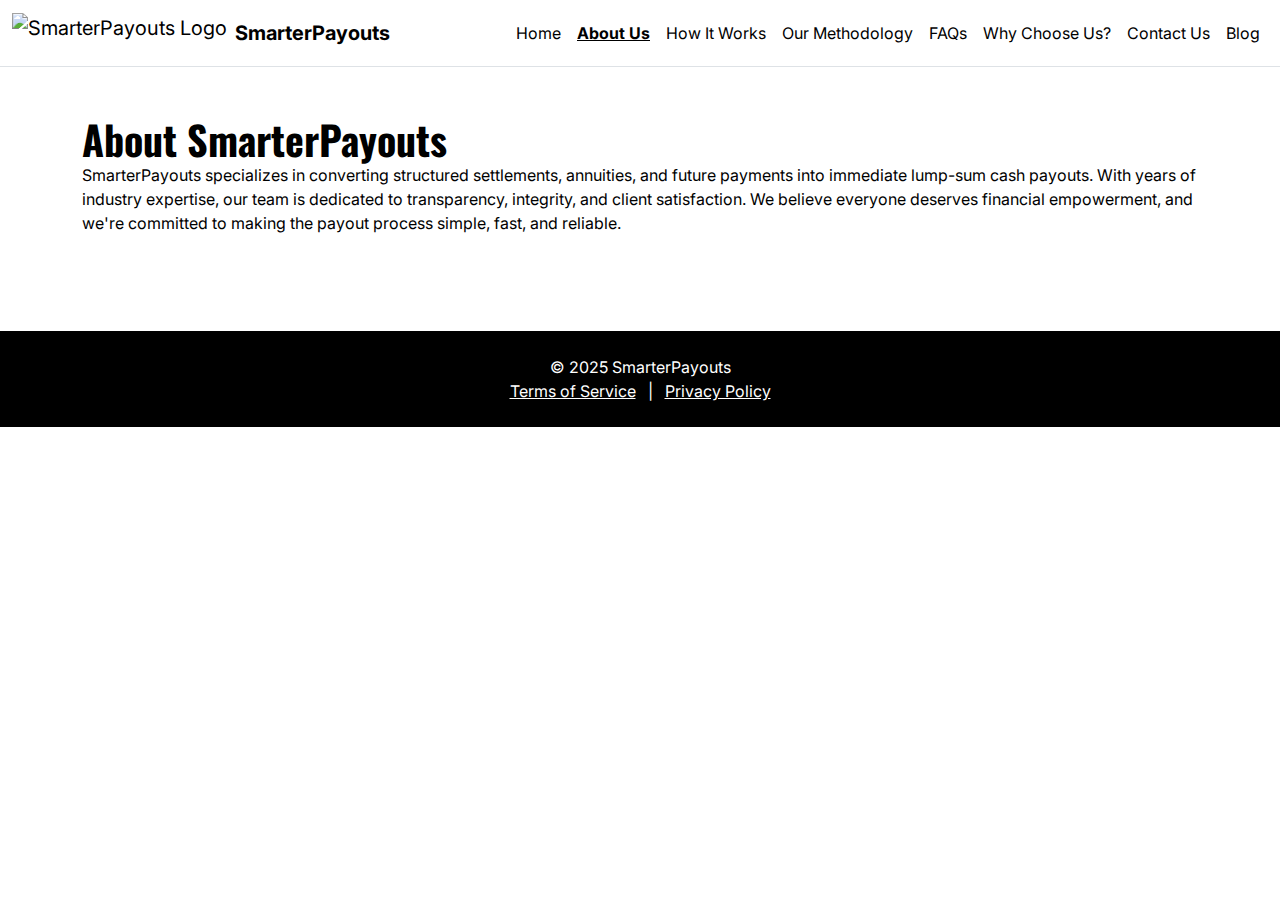
==== about.html @ cfe901aa "Add files via upload" ====
<!DOCTYPE html>
<html lang="en">
<head>
  <meta charset="UTF-8">
  <title>SmarterPayouts | About Us</title>
  <meta name="viewport" content="width=device-width, initial-scale=1">
  <meta name="author" content="SmarterPayouts">
  
  <!-- SEO Meta Tags -->
  <meta name="description" content="Learn about SmarterPayouts, a company specializing in converting structured settlements and annuities to lump-sum cash.">
  <meta name="keywords" content="structured settlement, annuity, lump sum, about SmarterPayouts">
  <link rel="canonical" href="https://www.smarterpayouts.com/about.html">
  
  <!-- Open Graph / Social Media Tags -->
  <meta property="og:title" content="SmarterPayouts | About Us">
  <meta property="og:description" content="Discover how SmarterPayouts empowers you with immediate cash payouts from structured settlements and annuities.">
  <meta property="og:url" content="https://www.smarterpayouts.com/about.html">
  <meta property="og:type" content="website">
  <meta property="og:image" content="https://www.smarterpayouts.com/og-image.jpg">
  <meta property="og:site_name" content="SmarterPayouts">
  <meta property="og:locale" content="en_US">
  
  <!-- Twitter Card -->
  <meta name="twitter:card" content="summary_large_image">
  <meta name="twitter:title" content="SmarterPayouts | About Us">
  <meta name="twitter:description" content="Learn how SmarterPayouts converts structured settlements and annuities into lump-sum cash.">
  <meta name="twitter:image" content="https://www.smarterpayouts.com/og-image.jpg">
  
  <!-- Preconnect for faster resource loading -->
  <link rel="preconnect" href="https://cdn.jsdelivr.net">
  <link rel="preconnect" href="https://fonts.googleapis.com">
  
  <!-- Bootstrap CSS -->
  <link href="https://cdn.jsdelivr.net/npm/bootstrap@5.3.0/dist/css/bootstrap.min.css" rel="stylesheet">
  
  <!-- Custom CSS -->
  <link rel="stylesheet" href="style.css">
  
  <!-- Structured Data: Organization JSON-LD -->
  <script type="application/ld+json">
  {
    "@context": "https://schema.org",
    "@type": "Organization",
    "name": "SmarterPayouts",
    "url": "https://www.smarterpayouts.com/",
    "logo": "https://www.smarterpayouts.com/logo.png",
    "sameAs": [
      "https://www.facebook.com/smarterpayouts",
      "https://www.twitter.com/smarterpayouts",
      "https://www.linkedin.com/company/smarterpayouts"
    ]
  }
  </script>
  
  <!-- Structured Data: Breadcrumbs -->
  <script type="application/ld+json">
  {
    "@context": "https://schema.org",
    "@type": "BreadcrumbList",
    "itemListElement": [
      {
        "@type": "ListItem",
        "position": 1,
        "name": "Home",
        "item": "https://www.smarterpayouts.com/"
      },
      {
        "@type": "ListItem",
        "position": 2,
        "name": "About Us",
        "item": "https://www.smarterpayouts.com/about.html"
      }
    ]
  }
  </script>
</head>
<body>
  <header>
    <!-- NAVIGATION -->
    <nav class="navbar navbar-expand-lg navbar-light bg-white border-bottom">
      <div class="container-fluid">
        <a class="navbar-brand d-flex align-items-center" href="index.html">
          <img src="logo.png" alt="SmarterPayouts Logo" height="40">
          <span class="ms-2 fw-bold">SmarterPayouts</span>
        </a>
        <button class="navbar-toggler" type="button" data-bs-toggle="collapse" data-bs-target="#mainNavbar" aria-controls="mainNavbar" aria-expanded="false" aria-label="Toggle navigation">
          <span class="navbar-toggler-icon"></span>
        </button>
        <div class="collapse navbar-collapse" id="mainNavbar">
          <ul class="navbar-nav ms-auto mb-2 mb-lg-0">
            <li class="nav-item"><a class="nav-link" href="index.html">Home</a></li>
            <li class="nav-item"><a class="nav-link active" href="about.html">About Us</a></li>
            <li class="nav-item"><a class="nav-link" href="how-it-works.html">How It Works</a></li>
            <li class="nav-item"><a class="nav-link" href="methodology.html">Our Methodology</a></li>
            <li class="nav-item"><a class="nav-link" href="faqs.html">FAQs</a></li>
            <li class="nav-item"><a class="nav-link" href="why-choose-us.html">Why Choose Us?</a></li>
            <li class="nav-item"><a class="nav-link" href="contact.html">Contact Us</a></li>
            <li class="nav-item"><a class="nav-link" href="blog.html">Blog</a></li>
          </ul>
        </div>
      </div>
    </nav>
    <!-- END NAVIGATION -->
  </header>
  
  <main>
    <section class="container py-5">
      <h1 class="fw-bold">About SmarterPayouts</h1>
      <p>
        SmarterPayouts specializes in converting structured settlements, annuities, and future payments into immediate lump-sum cash payouts. With years of industry expertise, our team is dedicated to transparency, integrity, and client satisfaction. We believe everyone deserves financial empowerment, and we're committed to making the payout process simple, fast, and reliable.
      </p>
    </section>
  </main>
  
  <footer class="bg-black text-white py-4 mt-5">
    <div class="container text-center">
      <p>© 2025 SmarterPayouts</p>
      <p>
        <a href="terms.html" class="text-white text-decoration-underline me-2">Terms of Service</a> |
        <a href="privacy.html" class="text-white text-decoration-underline ms-2">Privacy Policy</a>
      </p>
    </div>
  </footer>
  
  <!-- Bootstrap JS -->
  <script src="https://cdn.jsdelivr.net/npm/bootstrap@5.3.0/dist/js/bootstrap.bundle.min.js"></script>
  <script src="script.js"></script>
</body>
</html>
---- style.css ----
/* --------------------------------------------------
   Global Settings & Variables
-------------------------------------------------- */
@import url('https://fonts.googleapis.com/css2?family=Oswald:wght@400;600;700&family=Inter:wght@400;500;600;700&display=swap');

:root {
  /* Brand Colors */
  --scrunch-yellow: #ffd60a;
  --scrunch-blue: #97c6fe;
  --scrunch-purple: #b880ff;
  --scrunch-green: #73d99d;
  --scrunch-orange: #ffaa48;
  
  /* Basic Colors */
  --text-color: #000;
  --secondary-text-color: #333;
  --light-gray: #f9f9f9;
  --medium-gray: #777;
  --footer-bg: #000;
  --footer-text: #fff;
}

/* Universal Box-Sizing */
*,
*::before,
*::after {
  box-sizing: border-box;
}

/* --------------------------------------------------
   Reset & Base Styles
-------------------------------------------------- */
/* Reset margins, padding and remove link decorations */
body, h1, h2, h3, h4, h5, h6, p, ul, li, a {
  margin: 0;
  padding: 0;
  text-decoration: none;
}

/* Base body styles using Inter */
body {
  font-family: 'Inter', sans-serif;
  font-size: 16px;
  line-height: 1.5;
  color: var(--text-color);
}

/* Headings use Oswald for a tall, condensed look */
h1, h2, h3, h4, h5, h6 {
  font-family: 'Oswald', sans-serif;
  font-weight: 300;
}

/* --------------------------------------------------
   Utility Classes & Components
-------------------------------------------------- */
/* Brand color utility classes */
.bg-scrunchyellow { background-color: var(--scrunch-yellow) !important; }
.bg-scrunchblue   { background-color: var(--scrunch-blue) !important; }
.bg-scrunchpurple { background-color: var(--scrunch-purple) !important; }
.bg-scrunchgreen  { background-color: var(--scrunch-green) !important; }
.bg-scrunchorange { background-color: var(--scrunch-orange) !important; }

/* Announcement bar styling (black bar at top) */
.announcement-bar {
  background-color: #000;
  color: #fff;
  text-align: center;
  padding: 0.5rem 1rem;
}
.announcement-bar a {
  color: #fff;
}
.announcement-bar a:hover {
  text-decoration: underline;
}

/* Hero section styling */
.hero-section {
  padding: 2rem;
  background-color: var(--light-gray);
}
.hero-section h1 {
  font-size: 2.5rem;
  margin-bottom: 1rem;
  font-weight: 400;
}
.hero-section p {
  font-size: 1.125rem; /* ~18px */
  margin-bottom: 1.5rem;
}

/* Button styles for .btn-warning */
.btn-warning {
  background-color: var(--scrunch-yellow);
  border-color: var(--scrunch-yellow);
  color: var(--text-color);
  font-family: 'Inter', sans-serif;
  font-weight: 600;
}
.btn-warning:hover {
  background-color: #ffcf2e;
}

/* Trusted by section */
.trusted-by-title {
  text-transform: uppercase;
  font-size: 1rem;
  color: #666;
  letter-spacing: 0.05em;
  margin-bottom: 1.5rem;
  text-align: center;
}
.trusted-logos {
  display: flex;
  flex-wrap: wrap; /* Stack on smaller screens */
  gap: 1rem;
  justify-content: center;
  align-items: center;
}
.trusted-logos div {
  font-size: 1.125rem;
  color: var(--medium-gray);
  /* Alternatively, style image logos here */
}
.trusted-logos img {
  max-height: 28px;
  filter: grayscale(100%);
}

/* Explore section styling */
.explore-section {
  padding: 2rem 0;
  text-align: center;
  background-color: var(--light-gray);
}
.explore-section h2 {
  font-size: 2rem;
  margin-bottom: 1.5rem;
}
.explore-cards .card {
  border: none;
  min-height: 150px;
  display: flex;
  justify-content: center;
  align-items: center;
  color: var(--text-color);
}
.explore-cards .card h5 {
  font-size: 1.25rem;
  margin: 0;
}

/* Answers section styling */
.answers-section {
  padding: 2rem;
  text-align: center;
  color: var(--text-color);
  background-color: var(--scrunch-orange);
}
.answers-section h3 {
  font-size: 1.75rem;
  margin-bottom: 1rem;
}

/* Generic content sections */
.content-section {
  padding: 2rem 1rem;
}
.content-section h4 {
  font-family: 'Oswald', sans-serif;
  font-size: 1.5rem;
  margin-bottom: 1rem;
}
.content-section p {
  margin-bottom: 1rem;
  color: var(--secondary-text-color);
}
.content-section img {
  max-width: 100%;
  height: auto;
  margin-bottom: 1rem;
}

/* Footer styling */
footer {
  padding: 2rem;
  text-align: center;
  background-color: var(--footer-bg);
  color: var(--footer-text);
}

/* Common spacing helpers */
.mt-5 { margin-top: 3rem !important; }
.mb-3 { margin-bottom: 1rem !important; }

/* Navigation link styling */
.navbar-nav .nav-link {
  color: var(--text-color);
  transition: color 0.2s;
}
.navbar-nav .nav-link:hover {
  text-decoration: underline;
  color: #333;
}
/* Active page highlighting */
.navbar-nav .nav-link.active {
  font-weight: 700;
  text-decoration: underline;
}

/* Optional star icon class */
.star-icon {
  display: inline-block;
  margin: 0 0.25rem;
  font-size: 1rem;
  font-weight: 700;
  line-height: 1;
}
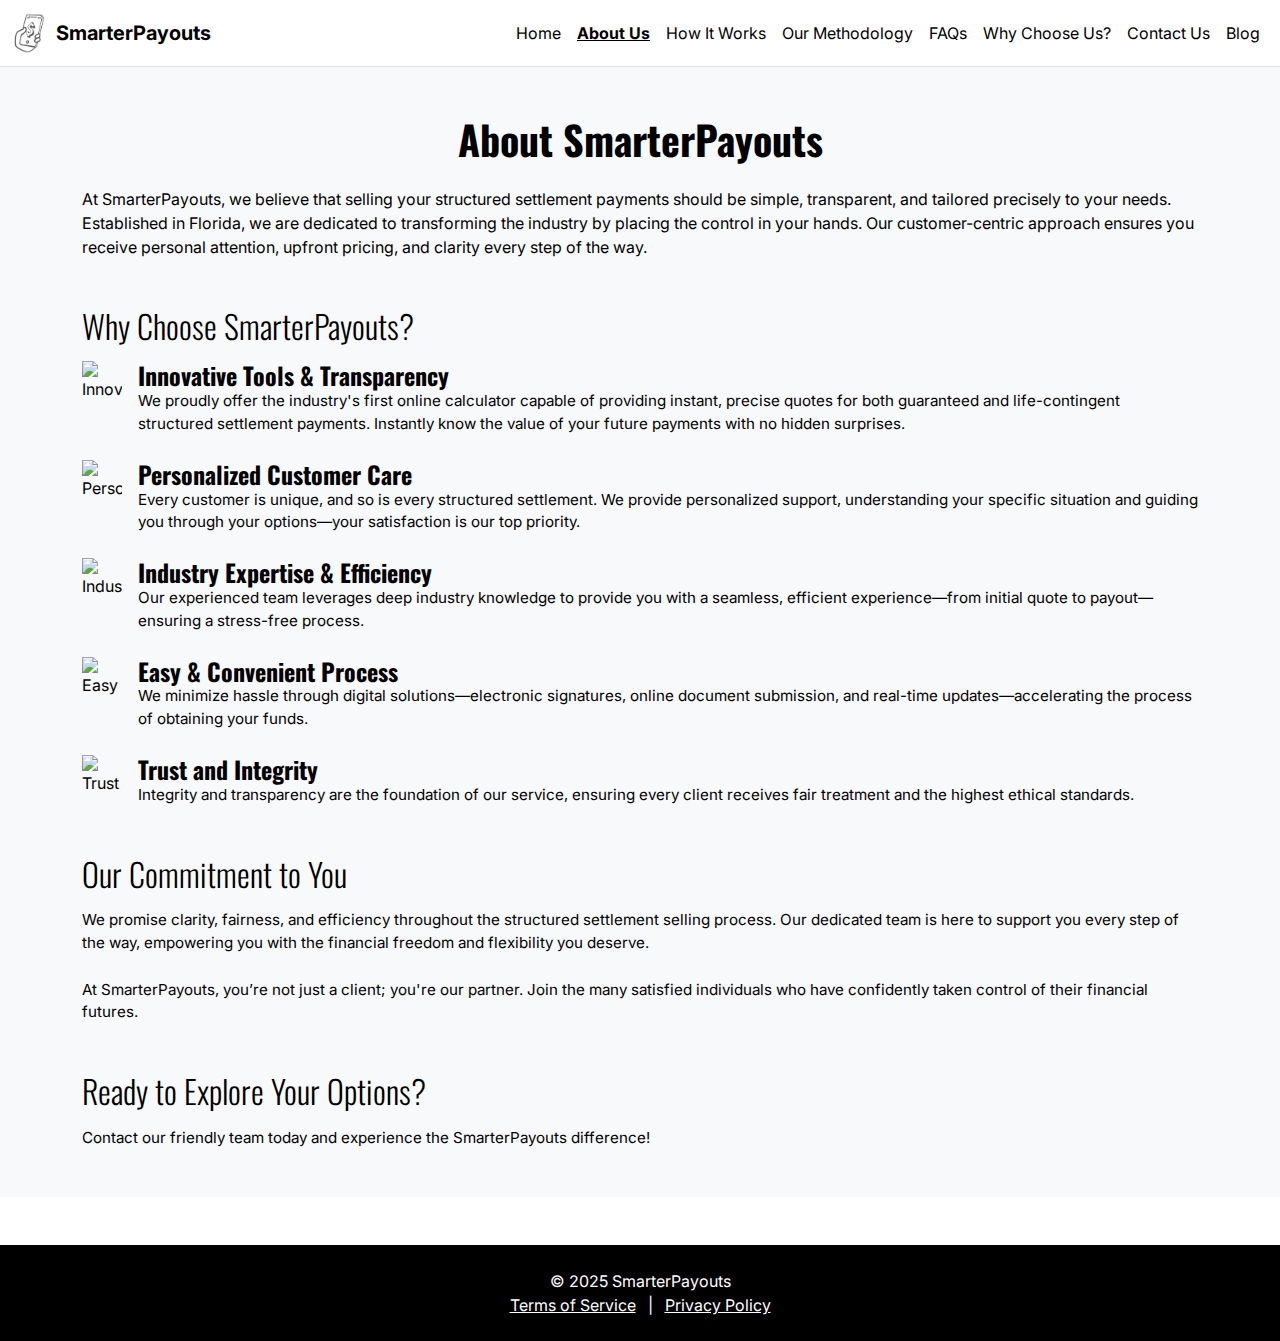
==== commit f20057fa: "Add files via upload" ====
--- a/about.html
+++ b/about.html
@@ -35,6 +35,11 @@
   
   <!-- Custom CSS -->
   <link rel="stylesheet" href="style.css">
+  
+  <!-- Favicon -->
+  <link rel="icon" href="/favicon.ico" type="image/x-icon">
+  <link rel="icon" type="image/png" sizes="32x32" href="/favicon-32x32.png">
+  <link rel="icon" type="image/png" sizes="16x16" href="/favicon-16x16.png">
   
   <!-- Structured Data: Organization JSON-LD -->
   <script type="application/ld+json">
@@ -104,11 +109,78 @@
   </header>
   
   <main>
-    <section class="container py-5">
-      <h1 class="fw-bold">About SmarterPayouts</h1>
-      <p>
-        SmarterPayouts specializes in converting structured settlements, annuities, and future payments into immediate lump-sum cash payouts. With years of industry expertise, our team is dedicated to transparency, integrity, and client satisfaction. We believe everyone deserves financial empowerment, and we're committed to making the payout process simple, fast, and reliable.
-      </p>
+    <section class="about-section py-5 bg-light">
+      <div class="container">
+        <h1 class="fw-bold text-center mb-4">About SmarterPayouts</h1>
+        <p class="mb-4">
+          At SmarterPayouts, we believe that selling your structured settlement payments should be simple, transparent, and tailored precisely to your needs. Established in Florida, we are dedicated to transforming the industry by placing the control in your hands. Our customer-centric approach ensures you receive personal attention, upfront pricing, and clarity every step of the way.
+        </p>
+        
+        <h2 class="mt-5 mb-3">Why Choose SmarterPayouts?</h2>
+        
+        <div class="mb-4 d-flex align-items-start gap-3">
+          <img src="icons/inno.png" alt="Innovative Tools" class="about-icon" style="width:40px; height:40px; object-fit:contain;">
+          <div>
+            <h3 class="fw-bold" style="font-size:1.5rem;">Innovative Tools &amp; Transparency</h3>
+            <p style="font-size:0.95rem;">
+              We proudly offer the industry's first online calculator capable of providing instant, precise quotes for both guaranteed and life-contingent structured settlement payments. Instantly know the value of your future payments with no hidden surprises.
+            </p>
+          </div>
+        </div>
+        
+        <div class="mb-4 d-flex align-items-start gap-3">
+          <img src="icons/support.png" alt="Personalized Customer Care" class="about-icon" style="width:40px; height:40px; object-fit:contain;">
+          <div>
+            <h3 class="fw-bold" style="font-size:1.5rem;">Personalized Customer Care</h3>
+            <p style="font-size:0.95rem;">
+              Every customer is unique, and so is every structured settlement. We provide personalized support, understanding your specific situation and guiding you through your options—your satisfaction is our top priority.
+            </p>
+          </div>
+        </div>
+        
+        <div class="mb-4 d-flex align-items-start gap-3">
+          <img src="icons/expertise.png" alt="Industry Expertise" class="about-icon" style="width:40px; height:40px; object-fit:contain;">
+          <div>
+            <h3 class="fw-bold" style="font-size:1.5rem;">Industry Expertise &amp; Efficiency</h3>
+            <p style="font-size:0.95rem;">
+              Our experienced team leverages deep industry knowledge to provide you with a seamless, efficient experience—from initial quote to payout—ensuring a stress-free process.
+            </p>
+          </div>
+        </div>
+        
+        <div class="mb-4 d-flex align-items-start gap-3">
+          <img src="icons/easy.png" alt="Easy Process" class="about-icon" style="width:40px; height:40px; object-fit:contain;">
+          <div>
+            <h3 class="fw-bold" style="font-size:1.5rem;">Easy &amp; Convenient Process</h3>
+            <p style="font-size:0.95rem;">
+              We minimize hassle through digital solutions—electronic signatures, online document submission, and real-time updates—accelerating the process of obtaining your funds.
+            </p>
+          </div>
+        </div>
+        
+        <div class="mb-4 d-flex align-items-start gap-3">
+          <img src="icons/trust.png" alt="Trust and Integrity" class="about-icon" style="width:40px; height:40px; object-fit:contain;">
+          <div>
+            <h3 class="fw-bold" style="font-size:1.5rem;">Trust and Integrity</h3>
+            <p style="font-size:0.95rem;">
+              Integrity and transparency are the foundation of our service, ensuring every client receives fair treatment and the highest ethical standards.
+            </p>
+          </div>
+        </div>
+        
+        <h2 class="mt-5 mb-3">Our Commitment to You</h2>
+        <p class="mb-4" style="font-size:0.95rem;">
+          We promise clarity, fairness, and efficiency throughout the structured settlement selling process. Our dedicated team is here to support you every step of the way, empowering you with the financial freedom and flexibility you deserve.
+        </p>
+        <p class="mb-4" style="font-size:0.95rem;">
+          At SmarterPayouts, you’re not just a client; you're our partner. Join the many satisfied individuals who have confidently taken control of their financial futures.
+        </p>
+        
+        <h2 class="mt-5 mb-3">Ready to Explore Your Options?</h2>
+        <p style="font-size:0.95rem;">
+          Contact our friendly team today and experience the SmarterPayouts difference!
+        </p>
+      </div>
     </section>
   </main>
   
--- a/style.css
+++ b/style.css
@@ -18,6 +18,9 @@
   --medium-gray: #777;
   --footer-bg: #000;
   --footer-text: #fff;
+  
+  /* Animation Duration */
+  --animation-duration: 1s;
 }
 
 /* Universal Box-Sizing */
@@ -30,38 +33,40 @@
 /* --------------------------------------------------
    Reset & Base Styles
 -------------------------------------------------- */
-/* Reset margins, padding and remove link decorations */
-body, h1, h2, h3, h4, h5, h6, p, ul, li, a {
+html, body, h1, h2, h3, h4, h5, h6, p, ul, li, a {
   margin: 0;
   padding: 0;
   text-decoration: none;
 }
 
-/* Base body styles using Inter */
 body {
   font-family: 'Inter', sans-serif;
   font-size: 16px;
   line-height: 1.5;
   color: var(--text-color);
-}
-
-/* Headings use Oswald for a tall, condensed look */
+  -webkit-font-smoothing: antialiased;
+  -moz-osx-font-smoothing: grayscale;
+}
+
 h1, h2, h3, h4, h5, h6 {
   font-family: 'Oswald', sans-serif;
   font-weight: 300;
 }
+h3 {
+  font-size: 1.60rem;
+  line-height: 1.2;
+}
 
 /* --------------------------------------------------
    Utility Classes & Components
 -------------------------------------------------- */
-/* Brand color utility classes */
 .bg-scrunchyellow { background-color: var(--scrunch-yellow) !important; }
 .bg-scrunchblue   { background-color: var(--scrunch-blue) !important; }
 .bg-scrunchpurple { background-color: var(--scrunch-purple) !important; }
 .bg-scrunchgreen  { background-color: var(--scrunch-green) !important; }
 .bg-scrunchorange { background-color: var(--scrunch-orange) !important; }
 
-/* Announcement bar styling (black bar at top) */
+/* Announcement Bar */
 .announcement-bar {
   background-color: #000;
   color: #fff;
@@ -75,7 +80,7 @@
   text-decoration: underline;
 }
 
-/* Hero section styling */
+/* Hero Section */
 .hero-section {
   padding: 2rem;
   background-color: var(--light-gray);
@@ -86,11 +91,28 @@
   font-weight: 400;
 }
 .hero-section p {
-  font-size: 1.125rem; /* ~18px */
+  font-size: 1.125rem;
   margin-bottom: 1.5rem;
 }
 
-/* Button styles for .btn-warning */
+/* Hero Move Animation */
+@keyframes gentleMove {
+  0% { transform: translateY(0); }
+  100% { transform: translateY(-10px); }
+}
+.hero-section.hero-move {
+  animation: gentleMove var(--animation-duration) ease-in-out forwards !important;
+}
+
+/* Carousel Profile Image */
+.profile-img {
+  max-width: 100%;
+  height: auto;
+  display: block;
+  margin: 0 auto;
+}
+
+/* Button Styles */
 .btn-warning {
   background-color: var(--scrunch-yellow);
   border-color: var(--scrunch-yellow);
@@ -102,7 +124,7 @@
   background-color: #ffcf2e;
 }
 
-/* Trusted by section */
+/* Trusted By Section */
 .trusted-by-title {
   text-transform: uppercase;
   font-size: 1rem;
@@ -113,7 +135,7 @@
 }
 .trusted-logos {
   display: flex;
-  flex-wrap: wrap; /* Stack on smaller screens */
+  flex-wrap: wrap;
   gap: 1rem;
   justify-content: center;
   align-items: center;
@@ -121,14 +143,13 @@
 .trusted-logos div {
   font-size: 1.125rem;
   color: var(--medium-gray);
-  /* Alternatively, style image logos here */
 }
 .trusted-logos img {
   max-height: 28px;
   filter: grayscale(100%);
 }
 
-/* Explore section styling */
+/* Explore Section */
 .explore-section {
   padding: 2rem 0;
   text-align: center;
@@ -151,7 +172,59 @@
   margin: 0;
 }
 
-/* Answers section styling */
+/* Stats / Counters Section */
+.stats-section {
+  background-color: #f8f9fa;
+}
+.stat-item {
+  font-size: 1.25rem;
+  font-weight: 400;
+  margin-bottom: 1rem;
+}
+.stat-item .counter {
+  font-size: 2.5rem;
+  color: var(--scrunch-blue);
+  font-weight: 700;
+  margin-bottom: 0.5rem;
+}
+
+/* Image Frame Section */
+.image-frame-section {
+  padding: 2rem 0;
+  text-align: center;
+}
+.image-frame-section h2 {
+  font-size: 2rem;
+  margin-bottom: 1.5rem;
+}
+.image-frame {
+  max-width: 400px;
+  margin: 1rem auto;
+  border: 3px solid #fff;
+}
+.image-frame img {
+  display: block;
+  width: 100%;
+  height: auto;
+}
+
+/* Info Section Adjustments */
+.info-section {
+  text-align: left;
+}
+.info-section h5 {
+  font-size: 1rem;
+  margin-bottom: 1rem;
+}
+.info-section ul li {
+  margin-bottom: 0.5rem;
+}
+.info-section ul li a {
+  font-size: 0.875rem;
+  line-height: 1.4;
+}
+
+/* Answers Section */
 .answers-section {
   padding: 2rem;
   text-align: center;
@@ -163,7 +236,7 @@
   margin-bottom: 1rem;
 }
 
-/* Generic content sections */
+/* Generic Content Sections */
 .content-section {
   padding: 2rem 1rem;
 }
@@ -182,7 +255,7 @@
   margin-bottom: 1rem;
 }
 
-/* Footer styling */
+/* Footer */
 footer {
   padding: 2rem;
   text-align: center;
@@ -190,11 +263,11 @@
   color: var(--footer-text);
 }
 
-/* Common spacing helpers */
+/* Spacing Helpers */
 .mt-5 { margin-top: 3rem !important; }
 .mb-3 { margin-bottom: 1rem !important; }
 
-/* Navigation link styling */
+/* Navigation Link Styling */
 .navbar-nav .nav-link {
   color: var(--text-color);
   transition: color 0.2s;
@@ -203,13 +276,49 @@
   text-decoration: underline;
   color: #333;
 }
-/* Active page highlighting */
 .navbar-nav .nav-link.active {
   font-weight: 700;
   text-decoration: underline;
 }
 
-/* Optional star icon class */
+/* Ticker Banner Styles */
+.banner-container {
+  width: 100%;
+  overflow: hidden;
+  background-color: var(--light-gray);
+  padding: 10px 0;
+  margin-bottom: 2rem;
+}
+.banner {
+  display: flex;
+  align-items: center;
+  gap: 20px;
+  white-space: nowrap;
+  padding-left: 10%;
+  animation: ticker 35s linear infinite;
+  animation-delay: 0s;
+  font-family: oswald, sans-serif;
+  color: var(--text-color);
+}
+.banner:hover {
+  animation-play-state: paused;
+}
+.ticker-logos {
+  display: inline-flex;
+  align-items: center;
+  gap: 50px;
+}
+.ticker-logo {
+  max-height: 30px;
+  width: auto;
+}
+@keyframes ticker {
+  0% { transform: translateX(0); }
+  100% { transform: translateX(-100%); }
+}
+
+/* Stats / Counters Keyframes (if needed) */
+/* Optional Star Icon */
 .star-icon {
   display: inline-block;
   margin: 0 0.25rem;
@@ -217,3 +326,4 @@
   font-weight: 700;
   line-height: 1;
 }
+
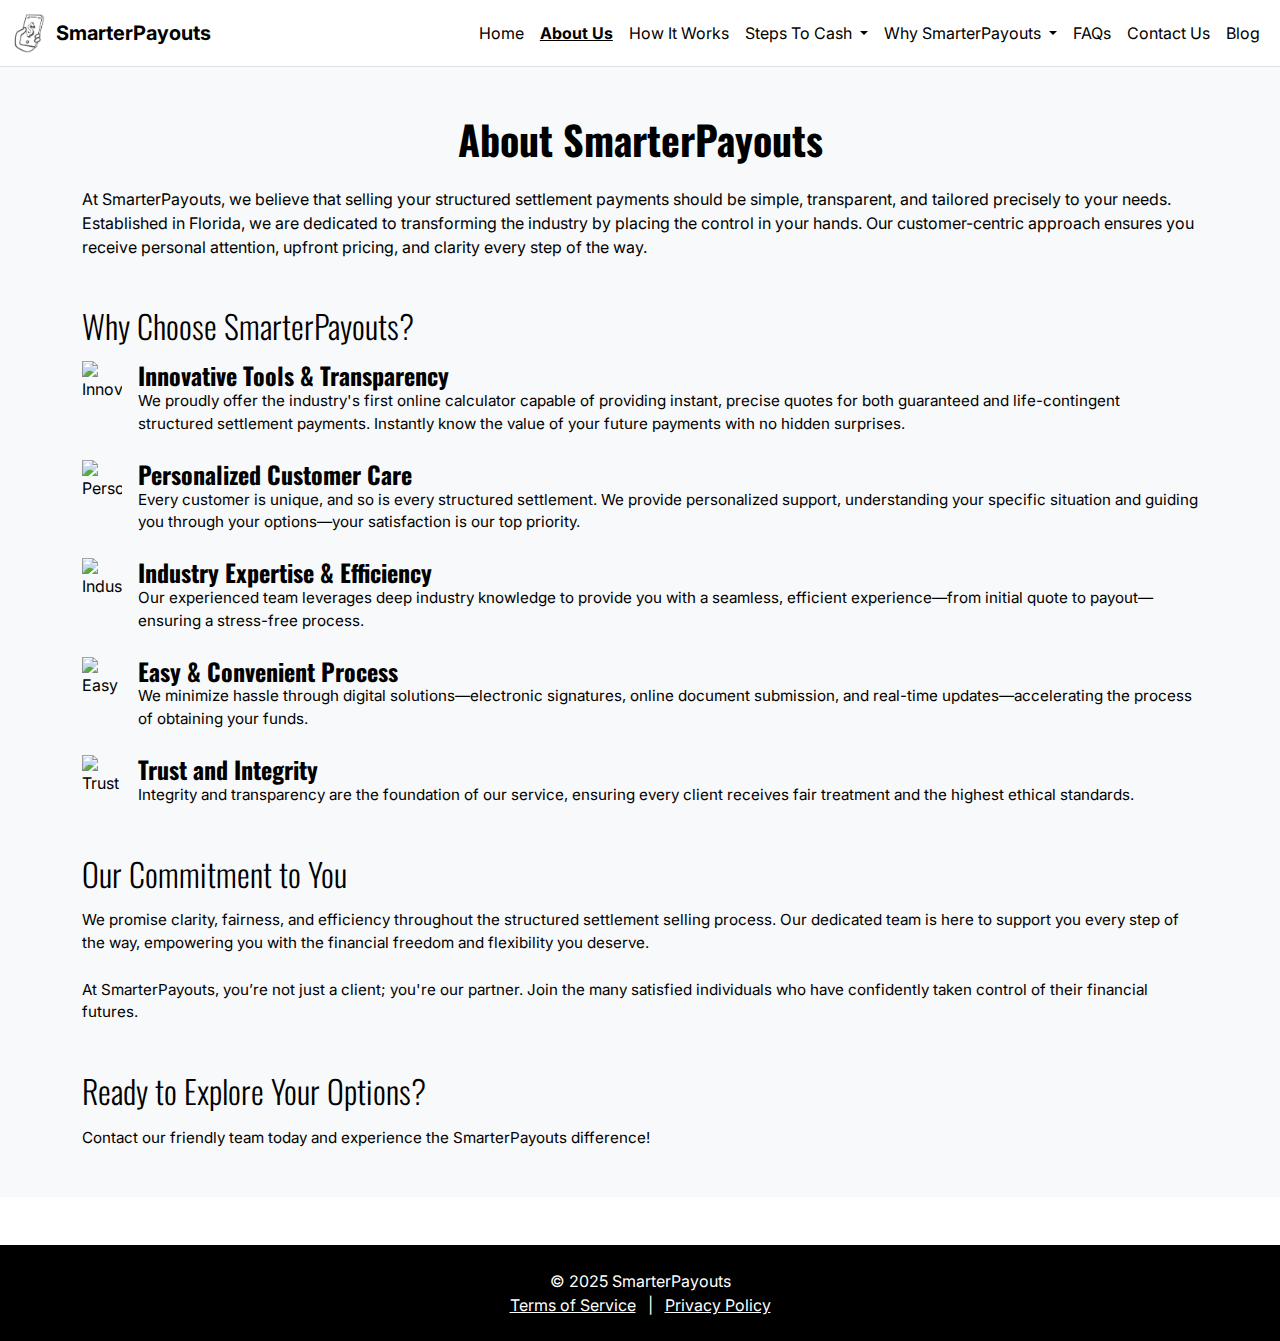
==== commit 8df36c98: "Add files via upload" ====
--- a/about.html
+++ b/about.html
@@ -82,29 +82,57 @@
 <body>
   <header>
     <!-- NAVIGATION -->
-    <nav class="navbar navbar-expand-lg navbar-light bg-white border-bottom">
-      <div class="container-fluid">
-        <a class="navbar-brand d-flex align-items-center" href="index.html">
-          <img src="logo.png" alt="SmarterPayouts Logo" height="40">
-          <span class="ms-2 fw-bold">SmarterPayouts</span>
-        </a>
-        <button class="navbar-toggler" type="button" data-bs-toggle="collapse" data-bs-target="#mainNavbar" aria-controls="mainNavbar" aria-expanded="false" aria-label="Toggle navigation">
-          <span class="navbar-toggler-icon"></span>
-        </button>
-        <div class="collapse navbar-collapse" id="mainNavbar">
-          <ul class="navbar-nav ms-auto mb-2 mb-lg-0">
-            <li class="nav-item"><a class="nav-link" href="index.html">Home</a></li>
-            <li class="nav-item"><a class="nav-link active" href="about.html">About Us</a></li>
-            <li class="nav-item"><a class="nav-link" href="how-it-works.html">How It Works</a></li>
-            <li class="nav-item"><a class="nav-link" href="methodology.html">Our Methodology</a></li>
-            <li class="nav-item"><a class="nav-link" href="faqs.html">FAQs</a></li>
-            <li class="nav-item"><a class="nav-link" href="why-choose-us.html">Why Choose Us?</a></li>
-            <li class="nav-item"><a class="nav-link" href="contact.html">Contact Us</a></li>
-            <li class="nav-item"><a class="nav-link" href="blog.html">Blog</a></li>
-          </ul>
-        </div>
-      </div>
-    </nav>
+    <header>
+      <nav class="navbar navbar-expand-lg navbar-light bg-white border-bottom">
+        <div class="container-fluid">
+          <a class="navbar-brand d-flex align-items-center" href="index.html">
+            <img src="logo.png" alt="SmarterPayouts Logo" height="40" loading="lazy">
+            <span class="ms-2 fw-bold">SmarterPayouts</span>
+          </a>
+          <button class="navbar-toggler" type="button" data-bs-toggle="collapse" data-bs-target="#mainNavbar" aria-controls="mainNavbar" aria-expanded="false" aria-label="Toggle navigation">
+            <span class="navbar-toggler-icon"></span>
+          </button>
+          <div class="collapse navbar-collapse" id="mainNavbar">
+            <ul class="navbar-nav ms-auto mb-2 mb-lg-0">
+              <!-- Top-level links -->
+              <li class="nav-item"><a class="nav-link" href="index.html">Home</a></li>
+              <li class="nav-item"><a class="nav-link active" href="about.html">About Us</a></li>
+              <li class="nav-item"><a class="nav-link" href="how-it-works.html">How It Works</a></li>
+              
+              <!-- Dropdown: Steps To Cash -->
+              <li class="nav-item dropdown">
+                <a class="nav-link dropdown-toggle" href="#" id="stepsToCashDropdown" role="button" data-bs-toggle="dropdown" aria-expanded="false">
+                  Steps To Cash
+                </a>
+                <ul class="dropdown-menu" aria-labelledby="stepsToCashDropdown">
+                  <li><a class="dropdown-item" href="#">Payout Calculator</a></li>
+                  <li><a class="dropdown-item" href="#">Accept The Offer</a></li>
+                  <li><a class="dropdown-item" href="#">Court Approval</a></li>
+                  <li><a class="dropdown-item" href="#">Get Your Cash</a></li>
+                </ul>
+              </li>
+              
+              <!-- Dropdown: Why SmarterPayouts -->
+              <li class="nav-item dropdown">
+                <a class="nav-link dropdown-toggle" href="#" id="whySmarterPayoutsDropdown" role="button" data-bs-toggle="dropdown" aria-expanded="false">
+                  Why SmarterPayouts
+                </a>
+                <ul class="dropdown-menu" aria-labelledby="whySmarterPayoutsDropdown">
+                  <li><a class="dropdown-item" href="about.html">About Us</a></li>
+                  <li><a class="dropdown-item" href="methodology.html">Our Methodology</a></li>
+                  <li><a class="dropdown-item" href="why-choose-us.html">Why Choose Us?</a></li>
+                </ul>
+              </li>
+              
+              <li class="nav-item"><a class="nav-link" href="faqs.html">FAQs</a></li>
+              <li class="nav-item"><a class="nav-link" href="contact.html">Contact Us</a></li>
+              <li class="nav-item"><a class="nav-link" href="blog.html">Blog</a></li>
+            </ul>
+          </div>
+        </div>
+      </nav>
+    </header>
+    
     <!-- END NAVIGATION -->
   </header>
   
--- a/style.css
+++ b/style.css
@@ -24,9 +24,7 @@
 }
 
 /* Universal Box-Sizing */
-*,
-*::before,
-*::after {
+*, *::before, *::after {
   box-sizing: border-box;
 }
 
@@ -73,12 +71,8 @@
   text-align: center;
   padding: 0.5rem 1rem;
 }
-.announcement-bar a {
-  color: #fff;
-}
-.announcement-bar a:hover {
-  text-decoration: underline;
-}
+.announcement-bar a { color: #fff; }
+.announcement-bar a:hover { text-decoration: underline; }
 
 /* Hero Section */
 .hero-section {
@@ -120,9 +114,7 @@
   font-family: 'Inter', sans-serif;
   font-weight: 600;
 }
-.btn-warning:hover {
-  background-color: #ffcf2e;
-}
+.btn-warning:hover { background-color: #ffcf2e; }
 
 /* Trusted By Section */
 .trusted-by-title {
@@ -140,14 +132,8 @@
   justify-content: center;
   align-items: center;
 }
-.trusted-logos div {
-  font-size: 1.125rem;
-  color: var(--medium-gray);
-}
-.trusted-logos img {
-  max-height: 28px;
-  filter: grayscale(100%);
-}
+.trusted-logos div { font-size: 1.125rem; color: var(--medium-gray); }
+.trusted-logos img { max-height: 28px; filter: grayscale(100%); }
 
 /* Explore Section */
 .explore-section {
@@ -155,10 +141,7 @@
   text-align: center;
   background-color: var(--light-gray);
 }
-.explore-section h2 {
-  font-size: 2rem;
-  margin-bottom: 1.5rem;
-}
+.explore-section h2 { font-size: 2rem; margin-bottom: 1.5rem; }
 .explore-cards .card {
   border: none;
   min-height: 150px;
@@ -167,15 +150,10 @@
   align-items: center;
   color: var(--text-color);
 }
-.explore-cards .card h5 {
-  font-size: 1.25rem;
-  margin: 0;
-}
+.explore-cards .card h5 { font-size: 1.25rem; margin: 0; }
 
 /* Stats / Counters Section */
-.stats-section {
-  background-color: #f8f9fa;
-}
+.stats-section { background-color: #f8f9fa; }
 .stat-item {
   font-size: 1.25rem;
   font-weight: 400;
@@ -193,10 +171,7 @@
   padding: 2rem 0;
   text-align: center;
 }
-.image-frame-section h2 {
-  font-size: 2rem;
-  margin-bottom: 1.5rem;
-}
+.image-frame-section h2 { font-size: 2rem; margin-bottom: 1.5rem; }
 .image-frame {
   max-width: 400px;
   margin: 1rem auto;
@@ -209,20 +184,10 @@
 }
 
 /* Info Section Adjustments */
-.info-section {
-  text-align: left;
-}
-.info-section h5 {
-  font-size: 1rem;
-  margin-bottom: 1rem;
-}
-.info-section ul li {
-  margin-bottom: 0.5rem;
-}
-.info-section ul li a {
-  font-size: 0.875rem;
-  line-height: 1.4;
-}
+.info-section { text-align: left; }
+.info-section h5 { font-size: 1rem; margin-bottom: 1rem; }
+.info-section ul li { margin-bottom: 0.5rem; }
+.info-section ul li a { font-size: 0.875rem; line-height: 1.4; }
 
 /* Answers Section */
 .answers-section {
@@ -231,15 +196,10 @@
   color: var(--text-color);
   background-color: var(--scrunch-orange);
 }
-.answers-section h3 {
-  font-size: 1.75rem;
-  margin-bottom: 1rem;
-}
+.answers-section h3 { font-size: 1.75rem; margin-bottom: 1rem; }
 
 /* Generic Content Sections */
-.content-section {
-  padding: 2rem 1rem;
-}
+.content-section { padding: 2rem 1rem; }
 .content-section h4 {
   font-family: 'Oswald', sans-serif;
   font-size: 1.5rem;
@@ -253,6 +213,15 @@
   max-width: 100%;
   height: auto;
   margin-bottom: 1rem;
+}
+
+/* Testimonials Section Heading */
+.testimonials-section h2,
+.testimonials-heading {
+  text-align: center;
+  font-size: 2rem;
+  font-weight: 300;
+  margin-bottom: 1.5rem;
 }
 
 /* Footer */
@@ -287,7 +256,7 @@
   overflow: hidden;
   background-color: var(--light-gray);
   padding: 10px 0;
-  margin-bottom: 2rem;
+  margin-bottom: 0.5rem;
 }
 .banner {
   display: flex;
@@ -300,24 +269,54 @@
   font-family: oswald, sans-serif;
   color: var(--text-color);
 }
-.banner:hover {
-  animation-play-state: paused;
-}
+.banner:hover { animation-play-state: paused; }
 .ticker-logos {
   display: inline-flex;
   align-items: center;
   gap: 50px;
 }
-.ticker-logo {
-  max-height: 30px;
-  width: auto;
-}
+.ticker-logo { max-height: 30px; width: auto; }
 @keyframes ticker {
   0% { transform: translateX(0); }
   100% { transform: translateX(-100%); }
 }
 
-/* Stats / Counters Keyframes (if needed) */
+/* Cookie Notification Popup */
+.cookie-consent {
+  position: fixed;
+  bottom: 0;
+  left: 0;
+  width: 100%;
+  background-color: var(--light-gray);
+  color: var(--text-color);
+  padding: 1rem;
+  box-shadow: 0 -2px 5px rgba(0,0,0,0.1);
+  z-index: 9999;
+  display: none;
+  align-items: center;
+  justify-content: space-between;
+  flex-wrap: wrap;
+}
+.cookie-consent p {
+  margin: 0;
+  font-size: 0.875rem;
+}
+.cookie-consent .cookie-buttons {
+  margin-top: 0.5rem;
+}
+.cookie-consent button {
+  margin: 0.25rem;
+  background-color: var(--scrunch-yellow);
+  border: none;
+  padding: 0.5rem 1rem;
+  font-family: 'Inter', sans-serif;
+  font-weight: 600;
+  cursor: pointer;
+}
+.cookie-consent button:hover {
+  background-color: #ffcf2e;
+}
+
 /* Optional Star Icon */
 .star-icon {
   display: inline-block;
@@ -326,4 +325,3 @@
   font-weight: 700;
   line-height: 1;
 }
-
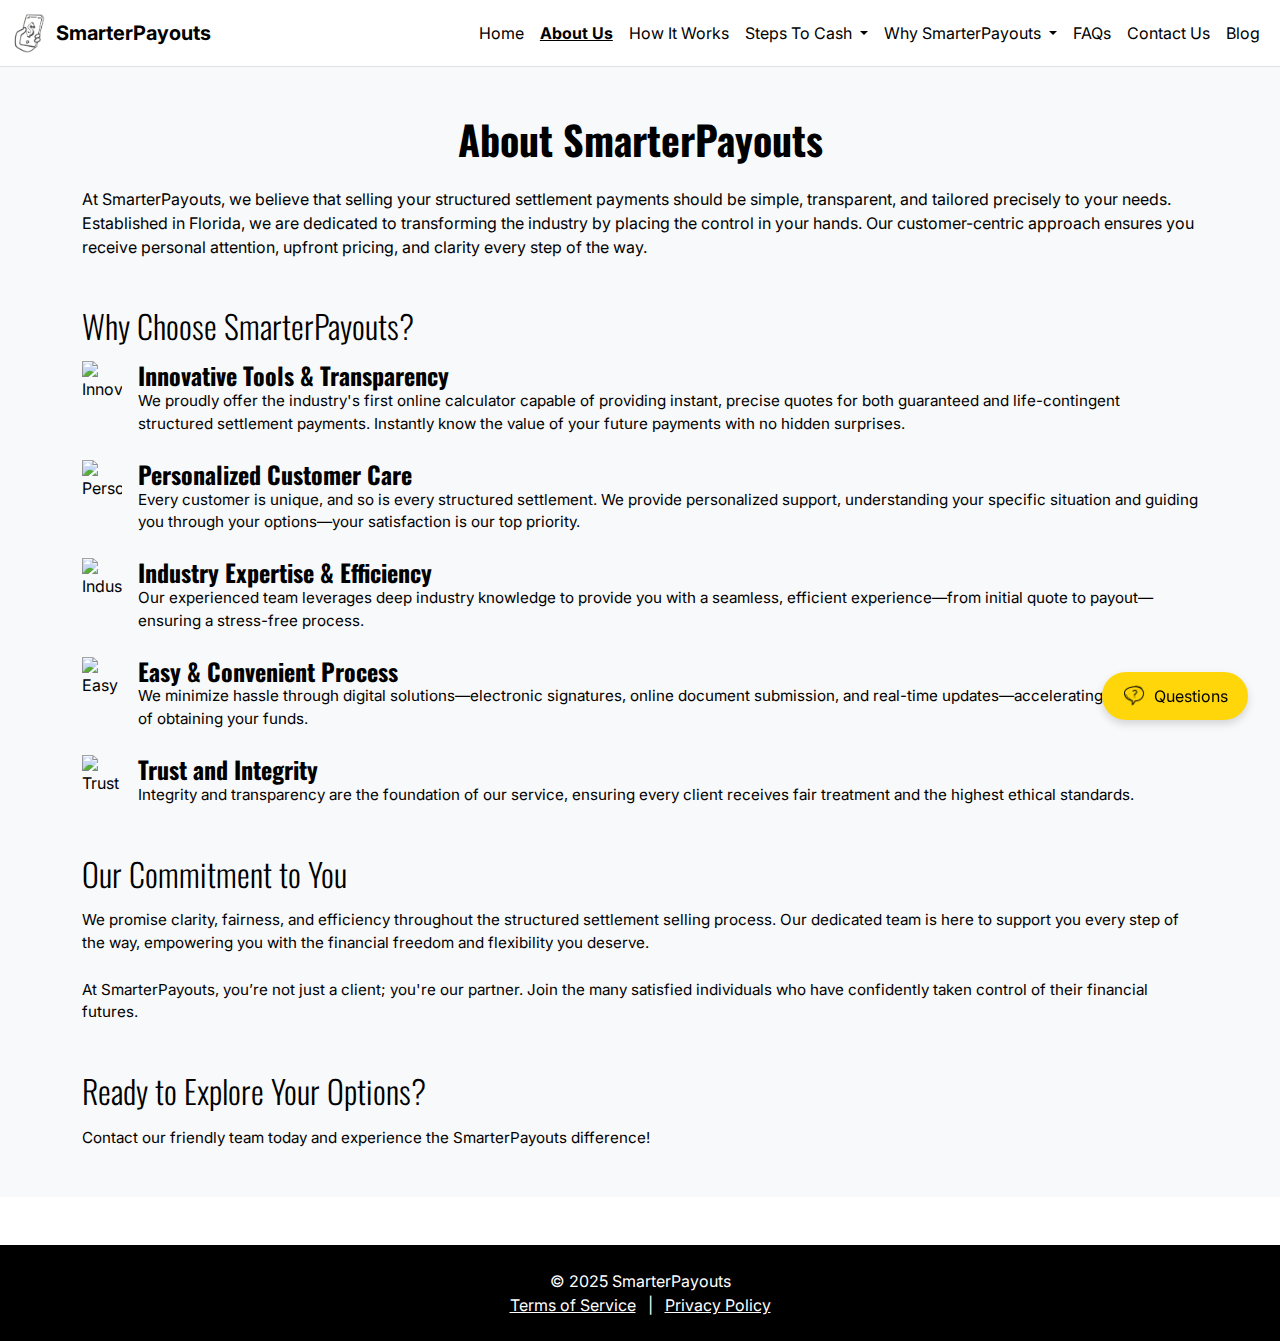
==== commit 178a6a38: "Add files via upload" ====
--- a/about.html
+++ b/about.html
@@ -221,6 +221,42 @@
       </p>
     </div>
   </footer>
+  <!-- SPEED DIAL / GET IN TOUCH -->
+<div class="fab-speed-dial">
+  <!-- Main FAB (the launcher) -->
+  <button class="fab-main" aria-label="Open contact options">
+    <!-- Optional icon next to text -->
+    <img src="icons8-question-100.png" alt="" class="fab-main-icon">
+    <span>Questions</span>
+  </button>
+
+  <!-- Hidden child FABs -->
+  <div class="fab-items">
+    <!-- 1) CALL US -->
+    <a href="tel:+1-800-555-1234" class="fab-item fab-call" aria-label="Call Us">
+      <span class="fab-icon">
+        <img src="icons8-call-50.png" alt="Phone Icon" />
+      </span>
+      <span class="fab-text">Let's Talk </span>
+    </a>
+    <!-- 2) CONTACT US -->
+    <a href="contact.html" class="fab-item fab-contact" aria-label="Contact Us">
+      <span class="fab-icon">
+        <img src="icons8-email-64.png" alt="Email Icon" />
+      </span>
+      <span class="fab-text">Email Us</span>
+    </a>
+    <!-- 3) CHAT NOW -->
+    <a href="#chat" class="fab-item fab-chat" aria-label="Chat Now"
+       onclick="openChatFunction();">
+      <span class="fab-icon">
+        <img src="icons8-chat-64.png" alt="Chat Icon" />
+      </span>
+      <span class="fab-text">Let's Chat</span>
+    </a>
+  </div>
+</div>
+
   
   <!-- Bootstrap JS -->
   <script src="https://cdn.jsdelivr.net/npm/bootstrap@5.3.0/dist/js/bootstrap.bundle.min.js"></script>
--- a/style.css
+++ b/style.css
@@ -6,37 +6,34 @@
 :root {
   /* Brand Colors */
   --scrunch-yellow: #ffd60a;
-  --scrunch-blue: #97c6fe;
+  --scrunch-blue:   #97c6fe;
   --scrunch-purple: #b880ff;
-  --scrunch-green: #73d99d;
+  --scrunch-green:  #73d99d;
   --scrunch-orange: #ffaa48;
   
   /* Basic Colors */
-  --text-color: #000;
+  --text-color:           #000;
   --secondary-text-color: #333;
-  --light-gray: #f9f9f9;
-  --medium-gray: #777;
-  --footer-bg: #000;
-  --footer-text: #fff;
+  --light-gray:           #f9f9f9;
+  --medium-gray:          #777;
+  --footer-bg:            #000;
+  --footer-text:          #fff;
   
   /* Animation Duration */
   --animation-duration: 1s;
 }
 
-/* Universal Box-Sizing */
+/* Universal Box-Sizing & Reset */
 *, *::before, *::after {
   box-sizing: border-box;
 }
-
-/* --------------------------------------------------
-   Reset & Base Styles
--------------------------------------------------- */
 html, body, h1, h2, h3, h4, h5, h6, p, ul, li, a {
   margin: 0;
   padding: 0;
   text-decoration: none;
 }
 
+/* Base Typography */
 body {
   font-family: 'Inter', sans-serif;
   font-size: 16px;
@@ -45,7 +42,6 @@
   -webkit-font-smoothing: antialiased;
   -moz-osx-font-smoothing: grayscale;
 }
-
 h1, h2, h3, h4, h5, h6 {
   font-family: 'Oswald', sans-serif;
   font-weight: 300;
@@ -55,9 +51,7 @@
   line-height: 1.2;
 }
 
-/* --------------------------------------------------
-   Utility Classes & Components
--------------------------------------------------- */
+/* Utility Classes */
 .bg-scrunchyellow { background-color: var(--scrunch-yellow) !important; }
 .bg-scrunchblue   { background-color: var(--scrunch-blue) !important; }
 .bg-scrunchpurple { background-color: var(--scrunch-purple) !important; }
@@ -88,8 +82,6 @@
   font-size: 1.125rem;
   margin-bottom: 1.5rem;
 }
-
-/* Hero Move Animation */
 @keyframes gentleMove {
   0% { transform: translateY(0); }
   100% { transform: translateY(-10px); }
@@ -98,7 +90,7 @@
   animation: gentleMove var(--animation-duration) ease-in-out forwards !important;
 }
 
-/* Carousel Profile Image */
+/* Carousel & Profile Images */
 .profile-img {
   max-width: 100%;
   height: auto;
@@ -113,6 +105,7 @@
   color: var(--text-color);
   font-family: 'Inter', sans-serif;
   font-weight: 600;
+  transition: background-color 0.2s ease;
 }
 .btn-warning:hover { background-color: #ffcf2e; }
 
@@ -132,8 +125,14 @@
   justify-content: center;
   align-items: center;
 }
-.trusted-logos div { font-size: 1.125rem; color: var(--medium-gray); }
-.trusted-logos img { max-height: 28px; filter: grayscale(100%); }
+.trusted-logos div {
+  font-size: 1.125rem;
+  color: var(--medium-gray);
+}
+.trusted-logos img {
+  max-height: 28px;
+  filter: grayscale(100%);
+}
 
 /* Explore Section */
 .explore-section {
@@ -141,7 +140,10 @@
   text-align: center;
   background-color: var(--light-gray);
 }
-.explore-section h2 { font-size: 2rem; margin-bottom: 1.5rem; }
+.explore-section h2 { 
+  font-size: 2rem; 
+  margin-bottom: 1.5rem; 
+}
 .explore-cards .card {
   border: none;
   min-height: 150px;
@@ -150,10 +152,15 @@
   align-items: center;
   color: var(--text-color);
 }
-.explore-cards .card h5 { font-size: 1.25rem; margin: 0; }
+.explore-cards .card h5 {
+  font-size: 1.25rem;
+  margin: 0;
+}
 
 /* Stats / Counters Section */
-.stats-section { background-color: #f8f9fa; }
+.stats-section {
+  background-color: #f8f9fa;
+}
 .stat-item {
   font-size: 1.25rem;
   font-weight: 400;
@@ -171,7 +178,10 @@
   padding: 2rem 0;
   text-align: center;
 }
-.image-frame-section h2 { font-size: 2rem; margin-bottom: 1.5rem; }
+.image-frame-section h2 {
+  font-size: 2rem;
+  margin-bottom: 1.5rem;
+}
 .image-frame {
   max-width: 400px;
   margin: 1rem auto;
@@ -183,11 +193,21 @@
   height: auto;
 }
 
-/* Info Section Adjustments */
-.info-section { text-align: left; }
-.info-section h5 { font-size: 1rem; margin-bottom: 1rem; }
-.info-section ul li { margin-bottom: 0.5rem; }
-.info-section ul li a { font-size: 0.875rem; line-height: 1.4; }
+/* Info Section */
+.info-section {
+  text-align: left;
+}
+.info-section h5 {
+  font-size: 1rem;
+  margin-bottom: 1rem;
+}
+.info-section ul li {
+  margin-bottom: 0.5rem;
+}
+.info-section ul li a {
+  font-size: 0.875rem;
+  line-height: 1.4;
+}
 
 /* Answers Section */
 .answers-section {
@@ -196,10 +216,15 @@
   color: var(--text-color);
   background-color: var(--scrunch-orange);
 }
-.answers-section h3 { font-size: 1.75rem; margin-bottom: 1rem; }
+.answers-section h3 {
+  font-size: 1.75rem;
+  margin-bottom: 1rem;
+}
 
 /* Generic Content Sections */
-.content-section { padding: 2rem 1rem; }
+.content-section {
+  padding: 2rem 1rem;
+}
 .content-section h4 {
   font-family: 'Oswald', sans-serif;
   font-size: 1.5rem;
@@ -269,13 +294,18 @@
   font-family: oswald, sans-serif;
   color: var(--text-color);
 }
-.banner:hover { animation-play-state: paused; }
+.banner:hover {
+  animation-play-state: paused;
+}
 .ticker-logos {
   display: inline-flex;
   align-items: center;
   gap: 50px;
 }
-.ticker-logo { max-height: 30px; width: auto; }
+.ticker-logo {
+  max-height: 30px;
+  width: auto;
+}
 @keyframes ticker {
   0% { transform: translateX(0); }
   100% { transform: translateX(-100%); }
@@ -325,3 +355,122 @@
   font-weight: 700;
   line-height: 1;
 }
+
+/* --------------------------------------------------
+/***********************************************
+   SPEED-DIAL "GET IN TOUCH" FAB
+***********************************************/
+
+/* Container for the entire speed dial */
+.fab-speed-dial {
+  position: fixed;
+  bottom: 2rem; /* Adjust as needed for spacing above footer */
+  right: 2rem;  /* Pin to bottom-right; or center with left:50%, transform, etc. */
+  z-index: 9999;
+}
+
+/* Main FAB (launcher) - pill shape with text + optional icon */
+.fab-main {
+  display: inline-flex;
+  align-items: center;
+  gap: 0.5rem;            /* space between icon and text */
+  background-color: var(--scrunch-yellow);
+  color: #000;
+  border: none;
+  border-radius: 9999px;
+  padding: 0.75rem 1.25rem;
+  font-family: 'Inter', sans-serif;
+  font-size: 1rem;
+  font-weight: 400;
+  box-shadow: 0 4px 8px rgba(0,0,0,0.15);
+  cursor: pointer;
+  transition: transform 0.2s ease, box-shadow 0.2s ease;
+}
+.fab-main:hover {
+  transform: translateY(-2px);
+  box-shadow: 0 6px 12px rgba(0,0,0,0.2);
+}
+
+/* Optional icon inside the main FAB */
+.fab-main-icon {
+  width: 24px;
+  height: 24px;
+  object-fit: contain;
+}
+
+/* Child FAB container: hidden by default */
+.fab-items {
+  display: flex;
+  flex-direction: column; /* stack vertically below the main FAB */
+  align-items: flex-end;  /* align to right edge of main FAB */
+  gap: 0.5rem;
+  margin-top: 0.75rem;
+  
+  /* Hidden initially */
+  opacity: 0;
+  visibility: hidden;
+  transform: translateY(10px);
+  transition: opacity 0.3s ease, transform 0.3s ease;
+}
+
+/* Toggle the .open class on .fab-speed-dial to show these child FABs */
+.fab-speed-dial.open .fab-items {
+  opacity: 1;
+  visibility: visible;
+  transform: translateY(0);
+}
+
+/* Each child FAB (Call, Contact, Chat) */
+.fab-item {
+  display: inline-flex;
+  align-items: center;
+  justify-content: center;
+  text-decoration: none;
+  border-radius: 9999px;
+  padding: 0.5rem 1rem;
+  font-family: 'Inter', sans-serif;
+  font-weight: 400;
+  box-shadow: 0 4px 8px rgba(0,0,0,0.15);
+  color: #000; /* black text */
+  background-color: #eee; /* fallback color */
+  min-width: 130px;       /* ensure consistent button width */
+  transition: transform 0.2s ease, box-shadow 0.2s ease;
+}
+.fab-item:hover {
+  transform: translateY(-2px);
+  box-shadow: 0 6px 12px rgba(0,0,0,0.2);
+}
+
+/* Icon inside each child FAB */
+.fab-icon {
+  display: flex;
+  align-items: center;
+  margin-right: 0.5rem;
+}
+.fab-icon img {
+  width: 24px;
+  height: 24px;
+  object-fit: contain;
+}
+
+/* Distinct brand color for each child FAB */
+.fab-call {
+  background-color: var(--scrunch-green); 
+}
+.fab-contact {
+  background-color: var(--scrunch-yellow);
+}
+.fab-chat {
+  background-color: var(--scrunch-blue);
+}
+
+/* Mobile: if you prefer them to appear above the main FAB, keep the default. 
+   If you want them horizontally on mobile, you can tweak flex-direction below. */
+@media (max-width: 575.98px) {
+  .fab-items {
+    align-items: flex-end;
+    /* or row if you want horizontal on mobile:
+    flex-direction: row;
+    */
+  }
+}
